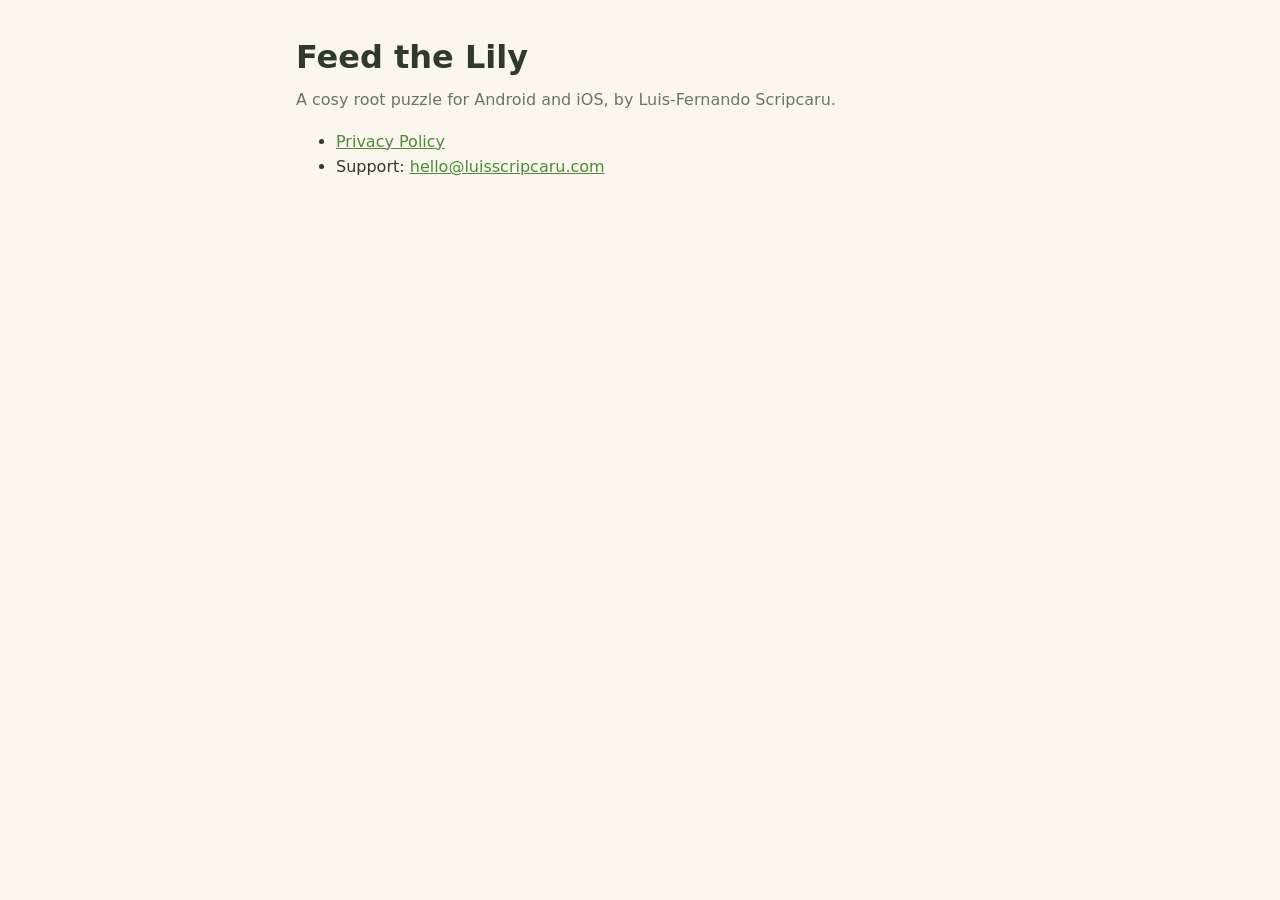
==== index.html @ 9c413869 "Privacy policy and landing page Co-Authored-By: Claude Opus 5.5 <noreply@anthropic.com>" ====
<!doctype html>
<html lang="en">
<head>
<meta charset="utf-8">
<meta name="viewport" content="width=device-width, initial-scale=1">
<title>Feed the Lily</title>
<link rel="stylesheet" href="style.css">
</head>
<body>
<main>
<h1>Feed the Lily</h1>
<p class="meta">A cosy root puzzle for Android and iOS, by Luis-Fernando Scripcaru.</p>
<ul>
<li><a href="privacy.html">Privacy Policy</a></li>
<li>Support: <a href="mailto:hello@luisscripcaru.com">hello@luisscripcaru.com</a></li>
</ul>
</main>
</body>
</html>
---- style.css ----
:root {
  --ink: #2f3a2a;
  --muted: #6b7564;
  --paper: #fbf7ee;
  --leaf: #4f8a3c;
}
@media (prefers-color-scheme: dark) {
  :root {
    --ink: #e8e4d8;
    --muted: #a9b0a0;
    --paper: #1d221a;
    --leaf: #8cc474;
  }
}
* { box-sizing: border-box; }
body {
  margin: 0;
  background: var(--paper);
  color: var(--ink);
  font: 16px/1.6 system-ui, -apple-system, "Segoe UI", Roboto, sans-serif;
}
main { max-width: 720px; margin: 0 auto; padding: 32px 16px 64px; }
h1 { font-size: 2rem; margin: 0 0 4px; }
h2 { margin-top: 2em; font-size: 1.3rem; }
h3 { margin-top: 1.5em; font-size: 1.05rem; }
.meta { color: var(--muted); margin-top: 0; }
a { color: var(--leaf); }
code { font-size: 0.9em; }
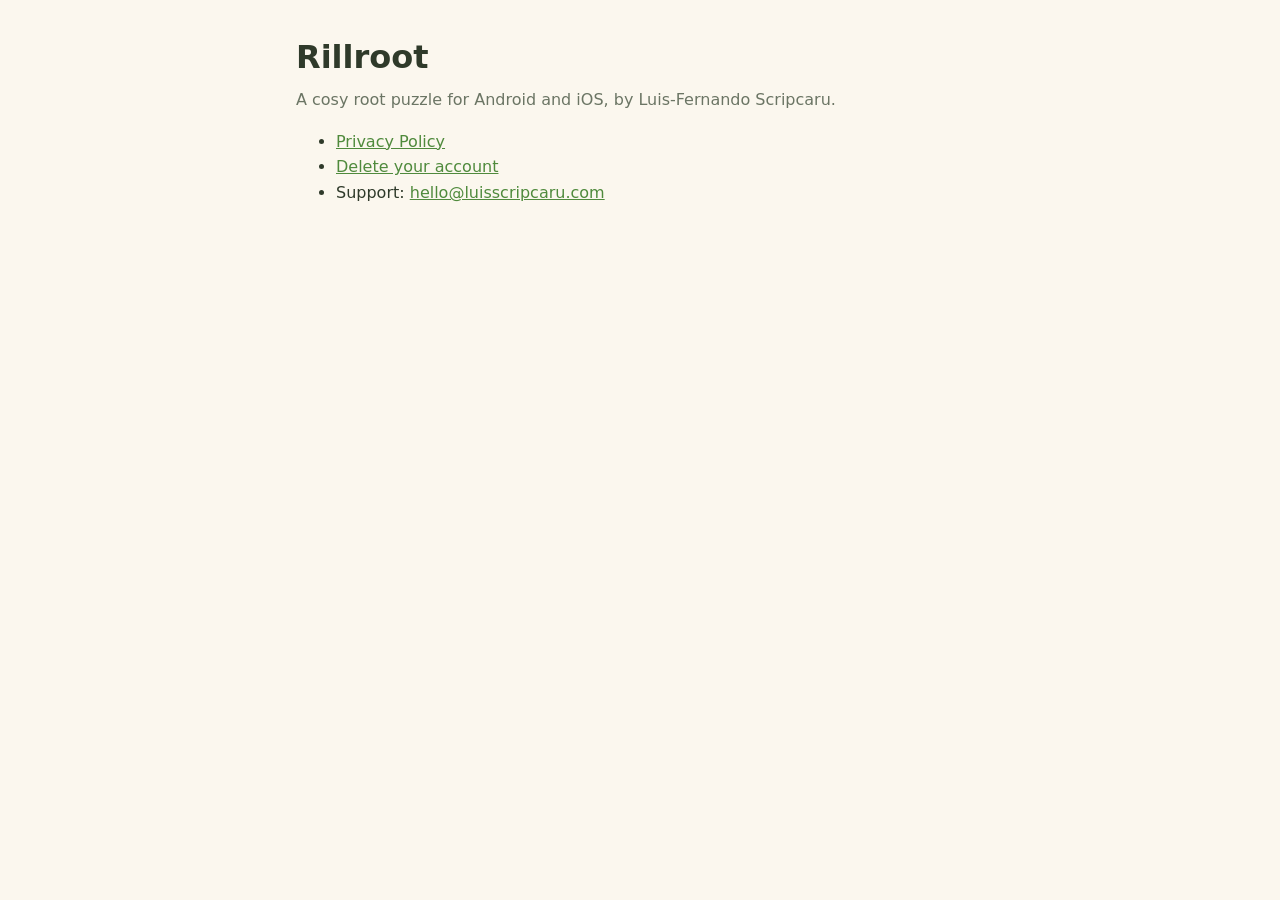
==== commit 7ffc6409: "Rillroot: accounts, cloud save, leaderboards in the privacy policy; account deletion page Co-Authore" ====
--- a/index.html
+++ b/index.html
@@ -3,15 +3,16 @@
 <head>
 <meta charset="utf-8">
 <meta name="viewport" content="width=device-width, initial-scale=1">
-<title>Feed the Lily</title>
+<title>Rillroot</title>
 <link rel="stylesheet" href="style.css">
 </head>
 <body>
 <main>
-<h1>Feed the Lily</h1>
+<h1>Rillroot</h1>
 <p class="meta">A cosy root puzzle for Android and iOS, by Luis-Fernando Scripcaru.</p>
 <ul>
 <li><a href="privacy.html">Privacy Policy</a></li>
+<li><a href="delete-account.html">Delete your account</a></li>
 <li>Support: <a href="mailto:hello@luisscripcaru.com">hello@luisscripcaru.com</a></li>
 </ul>
 </main>
